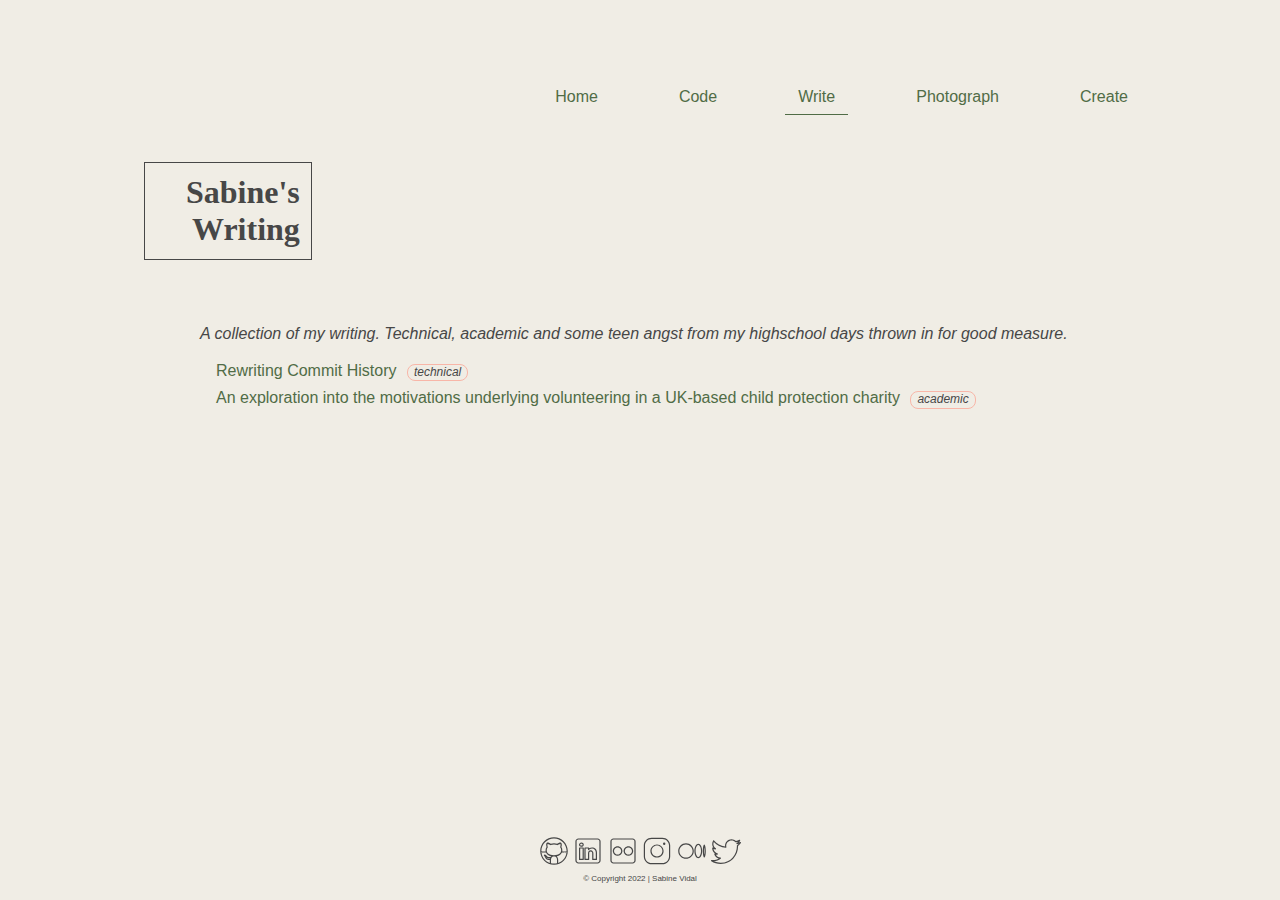
==== write.html @ 40e1d5f0 "Initial Commit" ====
<!DOCTYPE html>
<html lang="en">
<meta charset="UTF-8">
<title>Sabine Vidal</title>
<meta name="viewport" content="width=device-width,initial-scale=1">
<link href="main.css" rel="stylesheet">

<body>
  <div class="container" id="write-page">
    <div class="header">
      <div class="name" style="max-width:150px;">
        <h1>Sabine's Writing</h1>
      </div>
      <nav class="nav" role="navigation">
        <ul>
          <li><a href="index.html">Home</a></li>
          <li><a href="code.html">Code</a></li>
          <li><a href="write.html" class="active">Write</a></li>
          <li><a href="index.html#photograph">Photograph</a></li>
          <li><a href="index.html#create">Create</a></li>
        </ul>
      </nav>
    </div>
    <div class="content">
      <p><i>A collection of my writing. Technical, academic and some teen angst from my highschool days thrown in for good measure.</i></p>
      <ul class="write-list">
        <li><a href="https://sabine.hashnode.dev/rewriting-commit-history" target="_blank">Rewriting Commit History</a> <span class="tag">technical</span></li>
        <li><a href="./write/volunteer-motivations.html" target="_blank">An exploration into the motivations underlying volunteering in a
          UK-based child protection charity</a> <span class="tag">academic</span></li>
      </ul>

    </div>
    <footer>
      <div class="social">
          <a href="github">
            <svg xmlns="http://www.w3.org/2000/svg" x="0px" y="0px"
              width="30" height="30"
              viewBox="0 0 50 50"><path d="M 25 2 C 12.311335 2 2 12.311335 2 25 C 2 37.688665 12.311335 48 25 48 C 37.688665 48 48 37.688665 48 25 C 48 12.311335 37.688665 2 25 2 z M 25 4 C 36.607335 4 46 13.392665 46 25 C 46 25.071371 45.994849 25.141688 45.994141 25.212891 C 45.354527 25.153853 44.615508 25.097776 43.675781 25.064453 C 42.347063 25.017336 40.672259 25.030987 38.773438 25.125 C 38.843852 24.634651 38.893205 24.137377 38.894531 23.626953 C 38.991361 21.754332 38.362521 20.002464 37.339844 18.455078 C 37.586913 17.601352 37.876747 16.515218 37.949219 15.283203 C 38.031819 13.878925 37.910599 12.321765 36.783203 11.269531 L 36.494141 11 L 36.099609 11 C 33.416539 11 31.580023 12.12321 30.457031 13.013672 C 28.835529 12.386022 27.01222 12 25 12 C 22.976367 12 21.135525 12.391416 19.447266 13.017578 C 18.324911 12.126691 16.486785 11 13.800781 11 L 13.408203 11 L 13.119141 11.267578 C 12.020956 12.287321 11.919778 13.801759 11.988281 15.199219 C 12.048691 16.431506 12.321732 17.552142 12.564453 18.447266 C 11.524489 20.02486 10.900391 21.822018 10.900391 23.599609 C 10.900391 24.111237 10.947969 24.610071 11.017578 25.101562 C 9.2118173 25.017808 7.6020996 25.001668 6.3242188 25.046875 C 5.3845143 25.080118 4.6454422 25.135713 4.0058594 25.195312 C 4.0052628 25.129972 4 25.065482 4 25 C 4 13.392665 13.392665 4 25 4 z M 14.396484 13.130859 C 16.414067 13.322043 17.931995 14.222972 18.634766 14.847656 L 19.103516 15.261719 L 19.681641 15.025391 C 21.263092 14.374205 23.026984 14 25 14 C 26.973016 14 28.737393 14.376076 30.199219 15.015625 L 30.785156 15.273438 L 31.263672 14.847656 C 31.966683 14.222758 33.487184 13.321554 35.505859 13.130859 C 35.774256 13.575841 36.007486 14.208668 35.951172 15.166016 C 35.883772 16.311737 35.577304 17.559658 35.345703 18.300781 L 35.195312 18.783203 L 35.494141 19.191406 C 36.483616 20.540691 36.988121 22.000937 36.902344 23.544922 L 36.900391 23.572266 L 36.900391 23.599609 C 36.900391 26.095064 36.00178 28.092339 34.087891 29.572266 C 32.174048 31.052199 29.152663 32 24.900391 32 C 20.648118 32 17.624827 31.052192 15.710938 29.572266 C 13.797047 28.092339 12.900391 26.095064 12.900391 23.599609 C 12.900391 22.134903 13.429308 20.523599 14.40625 19.191406 L 14.699219 18.792969 L 14.558594 18.318359 C 14.326866 17.530484 14.042825 16.254103 13.986328 15.101562 C 13.939338 14.14294 14.166221 13.537027 14.396484 13.130859 z M 8.8847656 26.021484 C 9.5914575 26.03051 10.40146 26.068656 11.212891 26.109375 C 11.290419 26.421172 11.378822 26.727898 11.486328 27.027344 C 8.178972 27.097092 5.7047309 27.429674 4.1796875 27.714844 C 4.1152068 27.214494 4.0638483 26.710021 4.0351562 26.199219 C 5.1622058 26.092262 6.7509972 25.994233 8.8847656 26.021484 z M 41.115234 26.037109 C 43.247527 26.010033 44.835728 26.108156 45.962891 26.214844 C 45.934234 26.718328 45.883749 27.215664 45.820312 27.708984 C 44.24077 27.41921 41.699674 27.086688 38.306641 27.033203 C 38.411945 26.739677 38.499627 26.438219 38.576172 26.132812 C 39.471291 26.084833 40.344564 26.046896 41.115234 26.037109 z M 11.912109 28.019531 C 12.508849 29.215327 13.361516 30.283019 14.488281 31.154297 C 16.028825 32.345531 18.031623 33.177838 20.476562 33.623047 C 20.156699 33.951698 19.86578 34.312595 19.607422 34.693359 L 19.546875 34.640625 C 19.552375 34.634325 19.04975 34.885878 18.298828 34.953125 C 17.547906 35.020374 16.621615 35 15.800781 35 C 14.575781 35 14.03621 34.42121 13.173828 33.367188 C 12.696283 32.72356 12.114101 32.202331 11.548828 31.806641 C 10.970021 31.401475 10.476259 31.115509 9.8652344 31.013672 L 9.7832031 31 L 9.6992188 31 C 9.2325521 31 8.7809835 31.03379 8.359375 31.515625 C 8.1485707 31.756544 8.003277 32.202561 8.0976562 32.580078 C 8.1920352 32.957595 8.4308563 33.189581 8.6445312 33.332031 C 10.011254 34.24318 10.252795 36.046511 11.109375 37.650391 C 11.909298 39.244315 13.635662 40 15.400391 40 L 18 40 L 18 44.802734 C 10.967811 42.320535 5.6646795 36.204613 4.3320312 28.703125 C 5.8629338 28.414776 8.4265387 28.068108 11.912109 28.019531 z M 37.882812 28.027344 C 41.445538 28.05784 44.08105 28.404061 45.669922 28.697266 C 44.339047 36.201504 39.034072 42.31987 32 44.802734 L 32 39.599609 C 32 38.015041 31.479642 36.267712 30.574219 34.810547 C 30.299322 34.368135 29.975945 33.949736 29.615234 33.574219 C 31.930453 33.11684 33.832364 32.298821 35.3125 31.154297 C 36.436824 30.284907 37.287588 29.220424 37.882812 28.027344 z M 23.699219 34.099609 L 26.5 34.099609 C 27.312821 34.099609 28.180423 34.7474 28.875 35.865234 C 29.569577 36.983069 30 38.484177 30 39.599609 L 30 45.398438 C 28.397408 45.789234 26.72379 46 25 46 C 23.27621 46 21.602592 45.789234 20 45.398438 L 20 39.599609 C 20 38.508869 20.467828 37.011307 21.208984 35.888672 C 21.950141 34.766037 22.886398 34.099609 23.699219 34.099609 z M 12.308594 35.28125 C 13.174368 36.179258 14.222525 37 15.800781 37 C 16.579948 37 17.552484 37.028073 18.476562 36.945312 C 18.479848 36.945018 18.483042 36.943654 18.486328 36.943359 C 18.36458 37.293361 18.273744 37.645529 18.197266 38 L 15.400391 38 C 14.167057 38 13.29577 37.55443 12.894531 36.751953 L 12.886719 36.738281 L 12.880859 36.726562 C 12.716457 36.421191 12.500645 35.81059 12.308594 35.28125 z"></path></svg>
          </a>
          <a href="linkedin">
            <svg xmlns="http://www.w3.org/2000/svg" x="0px" y="0px"
              width="30" height="30"
              viewBox="0 0 50 50"><path d="M 9 4 C 6.2504839 4 4 6.2504839 4 9 L 4 41 C 4 43.749516 6.2504839 46 9 46 L 41 46 C 43.749516 46 46 43.749516 46 41 L 46 9 C 46 6.2504839 43.749516 4 41 4 L 9 4 z M 9 6 L 41 6 C 42.668484 6 44 7.3315161 44 9 L 44 41 C 44 42.668484 42.668484 44 41 44 L 9 44 C 7.3315161 44 6 42.668484 6 41 L 6 9 C 6 7.3315161 7.3315161 6 9 6 z M 14 11.011719 C 12.904779 11.011719 11.919219 11.339079 11.189453 11.953125 C 10.459687 12.567171 10.011719 13.484511 10.011719 14.466797 C 10.011719 16.333977 11.631285 17.789609 13.691406 17.933594 A 0.98809878 0.98809878 0 0 0 13.695312 17.935547 A 0.98809878 0.98809878 0 0 0 14 17.988281 C 16.27301 17.988281 17.988281 16.396083 17.988281 14.466797 A 0.98809878 0.98809878 0 0 0 17.986328 14.414062 C 17.884577 12.513831 16.190443 11.011719 14 11.011719 z M 14 12.988281 C 15.392231 12.988281 15.94197 13.610038 16.001953 14.492188 C 15.989803 15.348434 15.460091 16.011719 14 16.011719 C 12.614594 16.011719 11.988281 15.302225 11.988281 14.466797 C 11.988281 14.049083 12.140703 13.734298 12.460938 13.464844 C 12.78117 13.19539 13.295221 12.988281 14 12.988281 z M 11 19 A 1.0001 1.0001 0 0 0 10 20 L 10 39 A 1.0001 1.0001 0 0 0 11 40 L 17 40 A 1.0001 1.0001 0 0 0 18 39 L 18 33.134766 L 18 20 A 1.0001 1.0001 0 0 0 17 19 L 11 19 z M 20 19 A 1.0001 1.0001 0 0 0 19 20 L 19 39 A 1.0001 1.0001 0 0 0 20 40 L 26 40 A 1.0001 1.0001 0 0 0 27 39 L 27 29 C 27 28.170333 27.226394 27.345035 27.625 26.804688 C 28.023606 26.264339 28.526466 25.940057 29.482422 25.957031 C 30.468166 25.973981 30.989999 26.311669 31.384766 26.841797 C 31.779532 27.371924 32 28.166667 32 29 L 32 39 A 1.0001 1.0001 0 0 0 33 40 L 39 40 A 1.0001 1.0001 0 0 0 40 39 L 40 28.261719 C 40 25.300181 39.122788 22.95433 37.619141 21.367188 C 36.115493 19.780044 34.024172 19 31.8125 19 C 29.710483 19 28.110853 19.704889 27 20.423828 L 27 20 A 1.0001 1.0001 0 0 0 26 19 L 20 19 z M 12 21 L 16 21 L 16 33.134766 L 16 38 L 12 38 L 12 21 z M 21 21 L 25 21 L 25 22.560547 A 1.0001 1.0001 0 0 0 26.798828 23.162109 C 26.798828 23.162109 28.369194 21 31.8125 21 C 33.565828 21 35.069366 21.582581 36.167969 22.742188 C 37.266572 23.901794 38 25.688257 38 28.261719 L 38 38 L 34 38 L 34 29 C 34 27.833333 33.720468 26.627107 32.990234 25.646484 C 32.260001 24.665862 31.031834 23.983076 29.517578 23.957031 C 27.995534 23.930001 26.747519 24.626988 26.015625 25.619141 C 25.283731 26.611293 25 27.829667 25 29 L 25 38 L 21 38 L 21 21 z"></path></svg>
          </a>
          <a href="flickr">
            <svg xmlns="http://www.w3.org/2000/svg" x="0px" y="0px"
              width="30" height="30"
              viewBox="0 0 50 50"><path d="M 9 4 C 6.2504839 4 4 6.2504839 4 9 L 4 41 C 4 43.749516 6.2504839 46 9 46 L 41 46 C 43.749516 46 46 43.749516 46 41 L 46 9 C 46 6.2504839 43.749516 4 41 4 L 9 4 z M 9 6 L 41 6 C 42.668484 6 44 7.3315161 44 9 L 44 41 C 44 42.668484 42.668484 44 41 44 L 9 44 C 7.3315161 44 6 42.668484 6 41 L 6 9 C 6 7.3315161 7.3315161 6 9 6 z M 16 17 C 11.593567 17 8 20.593567 8 25 C 8 29.406433 11.593567 33 16 33 C 20.406433 33 24 29.406433 24 25 C 24 20.593567 20.406433 17 16 17 z M 34 17 C 29.593567 17 26 20.593567 26 25 C 26 29.406433 29.593567 33 34 33 C 38.406433 33 42 29.406433 42 25 C 42 20.593567 38.406433 17 34 17 z M 16 19 C 19.325553 19 22 21.674447 22 25 C 22 28.325553 19.325553 31 16 31 C 12.674447 31 10 28.325553 10 25 C 10 21.674447 12.674447 19 16 19 z M 34 19 C 37.325553 19 40 21.674447 40 25 C 40 28.325553 37.325553 31 34 31 C 30.674447 31 28 28.325553 28 25 C 28 21.674447 30.674447 19 34 19 z"></path></svg>
          </a>
          <a href="instagram">
            <svg xmlns="http://www.w3.org/2000/svg" x="0px" y="0px"
              width="30" height="30"
              viewBox="0 0 50 50"><path d="M 16 3 C 8.8324839 3 3 8.8324839 3 16 L 3 34 C 3 41.167516 8.8324839 47 16 47 L 34 47 C 41.167516 47 47 41.167516 47 34 L 47 16 C 47 8.8324839 41.167516 3 34 3 L 16 3 z M 16 5 L 34 5 C 40.086484 5 45 9.9135161 45 16 L 45 34 C 45 40.086484 40.086484 45 34 45 L 16 45 C 9.9135161 45 5 40.086484 5 34 L 5 16 C 5 9.9135161 9.9135161 5 16 5 z M 37 11 A 2 2 0 0 0 35 13 A 2 2 0 0 0 37 15 A 2 2 0 0 0 39 13 A 2 2 0 0 0 37 11 z M 25 14 C 18.936712 14 14 18.936712 14 25 C 14 31.063288 18.936712 36 25 36 C 31.063288 36 36 31.063288 36 25 C 36 18.936712 31.063288 14 25 14 z M 25 16 C 29.982407 16 34 20.017593 34 25 C 34 29.982407 29.982407 34 25 34 C 20.017593 34 16 29.982407 16 25 C 16 20.017593 20.017593 16 25 16 z"></path></svg>
          </a>
          <a href="medium">
            <svg xmlns="http://www.w3.org/2000/svg" x="0px" y="0px"
              width="30" height="30"
              viewBox="0 0 50 50"><path d="M15 14c6.065 0 11 4.935 11 11s-4.935 11-11 11S4 31.065 4 25 8.935 14 15 14M15 12C7.82 12 2 17.82 2 25s5.82 13 13 13 13-5.82 13-13S22.18 12 15 12L15 12zM35.5 15c2.124 0 4.5 4.277 4.5 10s-2.376 10-4.5 10S31 30.723 31 25 33.376 15 35.5 15M35.5 13c-3.59 0-6.5 5.373-6.5 12s2.91 12 6.5 12S42 31.627 42 25 39.09 13 35.5 13L35.5 13zM46.377 15.667h.005H46.377M45.5 18.577C45.78 20.158 46 22.327 46 25s-.22 4.842-.5 6.423C45.22 29.842 45 27.673 45 25S45.22 20.158 45.5 18.577M45.5 14c-1.381 0-2.5 4.925-2.5 11s1.119 11 2.5 11S48 31.075 48 25 46.881 14 45.5 14L45.5 14z"></path></svg>
          </a>
          <a href="twitter">
            <svg xmlns="http://www.w3.org/2000/svg" x="0px" y="0px"
              width="30" height="30"
              viewBox="0 0 50 50"><path d="M 34.21875 5.46875 C 28.238281 5.46875 23.375 10.332031 23.375 16.3125 C 23.375 16.671875 23.464844 17.023438 23.5 17.375 C 16.105469 16.667969 9.566406 13.105469 5.125 7.65625 C 4.917969 7.394531 4.597656 7.253906 4.261719 7.277344 C 3.929688 7.300781 3.632813 7.492188 3.46875 7.78125 C 2.535156 9.386719 2 11.234375 2 13.21875 C 2 15.621094 2.859375 17.820313 4.1875 19.625 C 3.929688 19.511719 3.648438 19.449219 3.40625 19.3125 C 3.097656 19.148438 2.726563 19.15625 2.425781 19.335938 C 2.125 19.515625 1.941406 19.839844 1.9375 20.1875 L 1.9375 20.3125 C 1.9375 23.996094 3.84375 27.195313 6.65625 29.15625 C 6.625 29.152344 6.59375 29.164063 6.5625 29.15625 C 6.21875 29.097656 5.871094 29.21875 5.640625 29.480469 C 5.410156 29.742188 5.335938 30.105469 5.4375 30.4375 C 6.554688 33.910156 9.40625 36.5625 12.9375 37.53125 C 10.125 39.203125 6.863281 40.1875 3.34375 40.1875 C 2.582031 40.1875 1.851563 40.148438 1.125 40.0625 C 0.65625 40 0.207031 40.273438 0.0507813 40.71875 C -0.109375 41.164063 0.0664063 41.660156 0.46875 41.90625 C 4.980469 44.800781 10.335938 46.5 16.09375 46.5 C 25.425781 46.5 32.746094 42.601563 37.65625 37.03125 C 42.566406 31.460938 45.125 24.226563 45.125 17.46875 C 45.125 17.183594 45.101563 16.90625 45.09375 16.625 C 46.925781 15.222656 48.5625 13.578125 49.84375 11.65625 C 50.097656 11.285156 50.070313 10.789063 49.777344 10.445313 C 49.488281 10.101563 49 9.996094 48.59375 10.1875 C 48.078125 10.417969 47.476563 10.441406 46.9375 10.625 C 47.648438 9.675781 48.257813 8.652344 48.625 7.5 C 48.75 7.105469 48.613281 6.671875 48.289063 6.414063 C 47.964844 6.160156 47.511719 6.128906 47.15625 6.34375 C 45.449219 7.355469 43.558594 8.066406 41.5625 8.5 C 39.625 6.6875 37.074219 5.46875 34.21875 5.46875 Z M 34.21875 7.46875 C 36.769531 7.46875 39.074219 8.558594 40.6875 10.28125 C 40.929688 10.53125 41.285156 10.636719 41.625 10.5625 C 42.929688 10.304688 44.167969 9.925781 45.375 9.4375 C 44.679688 10.375 43.820313 11.175781 42.8125 11.78125 C 42.355469 12.003906 42.140625 12.53125 42.308594 13.011719 C 42.472656 13.488281 42.972656 13.765625 43.46875 13.65625 C 44.46875 13.535156 45.359375 13.128906 46.3125 12.875 C 45.457031 13.800781 44.519531 14.636719 43.5 15.375 C 43.222656 15.578125 43.070313 15.90625 43.09375 16.25 C 43.109375 16.65625 43.125 17.058594 43.125 17.46875 C 43.125 23.71875 40.726563 30.503906 36.15625 35.6875 C 31.585938 40.871094 24.875 44.5 16.09375 44.5 C 12.105469 44.5 8.339844 43.617188 4.9375 42.0625 C 9.15625 41.738281 13.046875 40.246094 16.1875 37.78125 C 16.515625 37.519531 16.644531 37.082031 16.511719 36.683594 C 16.378906 36.285156 16.011719 36.011719 15.59375 36 C 12.296875 35.941406 9.535156 34.023438 8.0625 31.3125 C 8.117188 31.3125 8.164063 31.3125 8.21875 31.3125 C 9.207031 31.3125 10.183594 31.1875 11.09375 30.9375 C 11.53125 30.808594 11.832031 30.402344 11.816406 29.945313 C 11.800781 29.488281 11.476563 29.097656 11.03125 29 C 7.472656 28.28125 4.804688 25.382813 4.1875 21.78125 C 5.195313 22.128906 6.226563 22.402344 7.34375 22.4375 C 7.800781 22.464844 8.214844 22.179688 8.355469 21.746094 C 8.496094 21.3125 8.324219 20.835938 7.9375 20.59375 C 5.5625 19.003906 4 16.296875 4 13.21875 C 4 12.078125 4.296875 11.03125 4.6875 10.03125 C 9.6875 15.519531 16.6875 19.164063 24.59375 19.5625 C 24.90625 19.578125 25.210938 19.449219 25.414063 19.210938 C 25.617188 18.96875 25.695313 18.648438 25.625 18.34375 C 25.472656 17.695313 25.375 17.007813 25.375 16.3125 C 25.375 11.414063 29.320313 7.46875 34.21875 7.46875 Z"></path></svg>
          </a>
      </div>
      <div class="footer-copyright">© Copyright 2022 | Sabine Vidal</div>
    </footer>
  </div>
</body>
</html>
---- main.css ----
:root {
    --pale: #F0EDE5;
    --pale-2: #E2DBCB;
    --pink: #DB8480;
    --green: #506C46;
    --dark: #474747;
    --pink-light: #F8B6A8;
    --blue-light: #AFCBD5;
    --green-light: #9BB690;
}
/* light-dark themes */
@media (prefers-color-scheme: light) {
    /* Light theme styles go here */
    :root {
        --link-colour: var(--green);
        --background-colour: var(--pale);
        --text-colour: var(--dark);
        --extras-colour: var(--pink-light);
    }
    p a {
        background: transparent;
        background-image: linear-gradient(
            to right,
            rgba(248, 182, 168, 0.09),
            rgba(248, 182, 168, 0.5) 4%,
            rgba(248, 182, 168, 0.2)
        );
    }
}

@media (prefers-color-scheme: dark) {
    /* Dark theme styles go here */
    :root {
        --link-colour: var(--blue-light);
        --background-colour: var(--dark);
        --text-colour: var(--pale-2);
        --extras-colour: var(--pale-2);
    }
    p a {

        background: transparent;
        background-image: linear-gradient(
            to right,
            rgba(155, 182, 144, 0.06),
            rgba(155, 182, 144, 0.35) 4%,
            rgba(155, 182, 144, 0.2)
        );
    }
}

/* Defaults */
html {
    height: -webkit-fill-available;
}

body {
    font-family: "HelveticaNeue-Light", "Helvetica Neue Light", "Helvetica Neue", Helvetica, Arial, "Lucida Grande", sans-serif;
    margin: 0;
    background-color: var(--background-colour);
    color: var(--text-colour);
    position: relative;
    min-height: 100vh;
    /* mobile viewport bug fix */
    min-height: -webkit-fill-available;
}

h1,
h2,
h3,
h4,
h5,
h6 {
    font-family: Georgia, Times, Times New Roman, serif;
}

h1 a {
    color: var(--text-colour);
}

h2 {
    font-size: 1.5em;
    font-weight: 300;
    margin-bottom: 0.5em;
    font-style: italic;
}

h3 {
    font-size: 1.2em;
    font-weight: 300;
    font-style: italic;
}

a {
    text-decoration: none;
    color: var(--link-colour);
}

a.active {
    border-bottom: var(--link-colour) solid 1px;
    padding-bottom: 0.5em;
}

div.box {
    margin: 1.8em 0;
}

p {
    text-align: justify;
    line-height: 1.3em;
}

p a {
    margin: 0 -0.4em;
    padding: 0.1em 0.4em;
    border-radius: 0.8em 0.3em;
    -webkit-box-decoration-break: clone;
    box-decoration-break: clone;
}

nav {
    grid-area: nav;
}

nav ul {
    list-style: none;
    display: flex;
    justify-content: space-between;
    align-items: center;
    margin: 0 auto 1em;
    padding: 0;
}

nav a {
    display: inline-block;
    position: relative;
    z-index: 1;
    padding: 0.8em;
    margin: -0.8em;
}

u {
    text-decoration-color: var(--extras-colour);
    text-decoration-style: wavy;
}

.container {
    /* ;
    min-height: 100vh; */
    padding: 2em 1.5em 0;
}

.header {
    display: grid;
    grid-template-columns: 1fr 1fr;
    grid-template-rows: 3;
    grid-gap: 1em;
    grid-template-areas:
        "nav nav"
        "name ."
        "about about";
    margin-bottom: 2em;
}

.header.page {
    margin-bottom: 0.5em;
}

.name {
    grid-area: name;
    border: 1px var(--text-colour) solid;
    padding: 0.5em;
    display: inline-block;
    text-align: right;
    margin: 0;
    justify-self: end;
    max-width: 140px;
}

.name h1 {
    display: inline-block;
    margin: 0;
    padding: 0.1em;
}

.content {
    padding-bottom: 6em;
}

#main-page .about {
    grid-area: about;
    width: 65%;
    justify-self: end;
    margin-right: 2em;
}

#main-page .header picture {
    grid-area: picture;
    display: none;
}

#code {
    grid-area: code;
}

#write {
    grid-area: write;
}

#photograph {
    grid-area: photo;
}

#create {
    grid-area: create;
}

#background {
    grid-area: background;
}

#low-tech {
    grid-area: low-tech;
}

ul.write-list  {
    /* margin-bottom: 0.5em; */
    list-style: none;
    padding: 0 0.5em;
}

.write-list li {
    margin-bottom: 0.5em;
    list-style: none;
    padding-left: 0.5em;
    line-height: 1.2em;
}

.write-list li span.tag {
    border-radius: 8px;
    font-weight: 400;
    font-style: italic;
    font-size: 0.75em;
    padding: 0em 0.5em 0.1em 0.5em;
    margin-left: 0.5em;
    line-height: 16px;
    border: 1px var(--extras-colour) solid;
    color: var(--text-colour);
}

#photograph .photo-content{
    display: grid;
    grid-template-columns: 1fr;
    grid-template-rows: 3;
    row-gap: 1em;
    grid-template-areas:
        "photo-text"
        "photo-first"
        "photo-second";
}

#photograph .photo-content p {
    grid-area: photo-text;
    margin-top: 8px;
}

#photograph picture img {
    width: 100%;
    height: auto;
    max-width: 600px;
    border: var(--pale-2) solid 0.01px;
}

#photograph picture.photo-first {
    grid-area: photo-first;
}

#photograph picture.photo-second {
    grid-area: photo-second;
}

#create .create-content{
    display: grid;
    grid-template-columns: 1fr;
    grid-template-rows: 3;
    row-gap: 1em;
    align-items: center;
    grid-template-areas:
        "create-text"
        "create-first"
        "create-second";
}

#create .create-content p {
    grid-area: create-text;
    margin-top: 8px;
}

#create picture img {
    width: 100%;
    height: auto;
    max-width: 600px;
}

#create .create-content svg {
    fill: var(--text-colour);
}

#create picture.svg {
    padding: 1.5em 3em;
}

#create picture svg {
    width: 100%;
    height: auto;
    max-width: 600px;
}

#create picture.create-first {
    grid-area: create-first;
}

#create picture.create-second {
    grid-area: create-second;
}

#background table td {
    padding: 0 0.5em 0.5em 0;
    font-size: 0.85em;
}
#background table td.date,
#background table td.place {
    text-align: center;
}

/* Writing Post Page*/
.writing-post {
    padding: 1em;
}

.writing-intro {
    font-size: 0.9em;
}

.writing-post p {
    margin-top: 0.2em;
    text-align: justify;
}

.writing-post p.themes {
    font-size: 0.95em;
    font-style: italic;
}

.writing-post h5.underline {
    font-family: "HelveticaNeue-Light", "Helvetica Neue Light", "Helvetica Neue", Helvetica, Arial, "Lucida Grande", sans-serif;
    font-size: 1em;
    text-decoration: underline;
}

.writing-post blockquote p {
    font-style: italic;
    font-weight: 200;
    margin-bottom: 0.5em;
}

.writing-post blockquote span {
    font-size: 0.9em;
    padding-left: 1em;
}

/* Code page */

.code-page h3 {
    margin: 0 2em;
}

.button-links {
    /* display: grid;
    grid-template-columns: 1fr 1fr;*/
    gap: 1em; 

    display:flex;
    flex-wrap: wrap;
    justify-content: space-around;
    align-content:center;
}

.button-links a {
    font-size: 0.8em;
    text-align: center;
    /* border-radius: 0.75em; */
    background: transparent;
    display: block;
    box-sizing: border-box;
    border: 1px solid var(--text-colour);
    padding: 0.5em;

    width: 45%;
    margin: auto;
}

.code-page .button-links a:hover {
    background: var(--link-colour);
    color: var(--background-colour);
    border: 1px solid var(--link-colour);
}

/* Low-tech  */

#low-tech ul {
    list-style: "* ";
}

footer {
    position: absolute;
    bottom: 0;
    left: 0;
    width: 100%;
    height: 4em;
}

footer .social {
    text-align: center;
    fill: var(--text-colour);
}

.footer-copyright {
    font-size: 0.5em;
    text-align: center;
    padding-top: 0.5em;
}

@media only screen and (min-width: 600px) {
    /* Small devices (portrait tablets and large phones, 600px and up) */

}

@media only screen and (min-width: 767px) {
    /* Medium devices (landscape tablets, 768px and up) */
    body {
        padding: 3em 5em 1em;
    }
    .header {
        display: grid;
        grid-template-columns: 1fr 1fr;
        grid-template-rows: auto;
        grid-gap: 1em;
        grid-template-areas:
            "nav nav"
            "name picture"
            "about picture";
        margin-bottom: 2em;
    }

    #main-page nav {
        grid-area: nav;
    }

    #main-page .name {
        border: none;
        font-size: 2em;
        max-width: 8em;
        text-align: right;
        padding: 0;
        grid-area: name;
    }

    #main-page .header picture {
        display: block;
        grid-area: picture;
    }

    #main-page .header picture img {
        max-width: 300px;
    }

    #main-page .about {
        grid-area: about;
        width: 65%;
        justify-self: end;
        margin-right: 2em;
        font-size: 1.1em;
    }

    #create picture.svg {
        padding: unset;
    }

    #photograph picture.photo-first {
        justify-self: start;
    }

    #photograph picture.photo-second {
        justify-self: end;
    }

    #create picture.create-first {
        justify-self: start;
    }

    #create picture.create-second {
        justify-self: end;
    }

    .button-links {
        margin: 1.5em 4em 1em;
    }

    footer {
        margin-top: 4em;
    }
}

@media only screen and (min-width: 992px) {
/* Large devices (laptops/desktops, 992px and up) */
    body {
        /* padding: 3em 10em 1em; */
        margin: 0 auto;
        max-width: 65em;
    }

    .content {
        margin: 0 auto;
        margin-bottom: inherit;
        /* padding: 0 5em; */
        max-width: 55em;
    }
    .header {
        display: grid;
        grid-template-columns: 2fr 1fr 2fr;
        grid-template-rows: auto;
        grid-gap: 2em;
        grid-template-areas:
            ". nav nav"
            "name . picture"
            "about about picture";
        margin-bottom: 2em;
    }

    .name {
        max-width: 140px;
        justify-self: auto;
    }

    #main-page .name {
        border: none;
        font-size: 4em;
        max-width: 10em;
        text-align: right;
        padding: 0;
        grid-area: name;
    }

    #main-page picture {
        grid-area: picture;
    }

    #main-page .header picture img {
        max-width: 400px;
    }

    #main-page .about {
        grid-area: about;
        width: 55%;
        justify-self: end;
        margin-right: 2em;
    }

    #main-page .content {
        display: grid;
        grid-template-columns: 1fr 1fr 1fr 1fr;
        grid-template-rows: auto;
        column-gap: 3em;
        row-gap: 2em;
        grid-template-areas:
            "code code write write"
            "photo photo create create"
            "background background low-tech low-tech";
    }

    div.box {
        margin: 0;
    }

    #photograph .photo-content{
        display: grid;
        grid-template-columns: 1fr 1fr;
        grid-template-rows: 2;
        column-gap: 2em;
        grid-template-areas:
            "photo-text photo-text"
            "photo-first photo-second";
    }

    #photograph picture.photo-first {
        justify-self: start;
    }

    #photograph picture.photo-second {
        justify-self: end;
    }

    #create .create-content{
        display: grid;
        grid-template-columns: 1fr 1fr;
        grid-template-rows: 2;
        column-gap: 2em;
        grid-template-areas:
            "create-text create-text"
            "create-first create-second";
    }

    #create picture.create-first {
        justify-self: start;
    }

    #create picture.create-second {
        justify-self: end;
    }

    nav {
        flex: 1;
        padding: 0.5em;
    }

    #low-tech ul {
        padding-left: 0.5em;
    }

    .button-links a {
        width: 23%;
    }

}
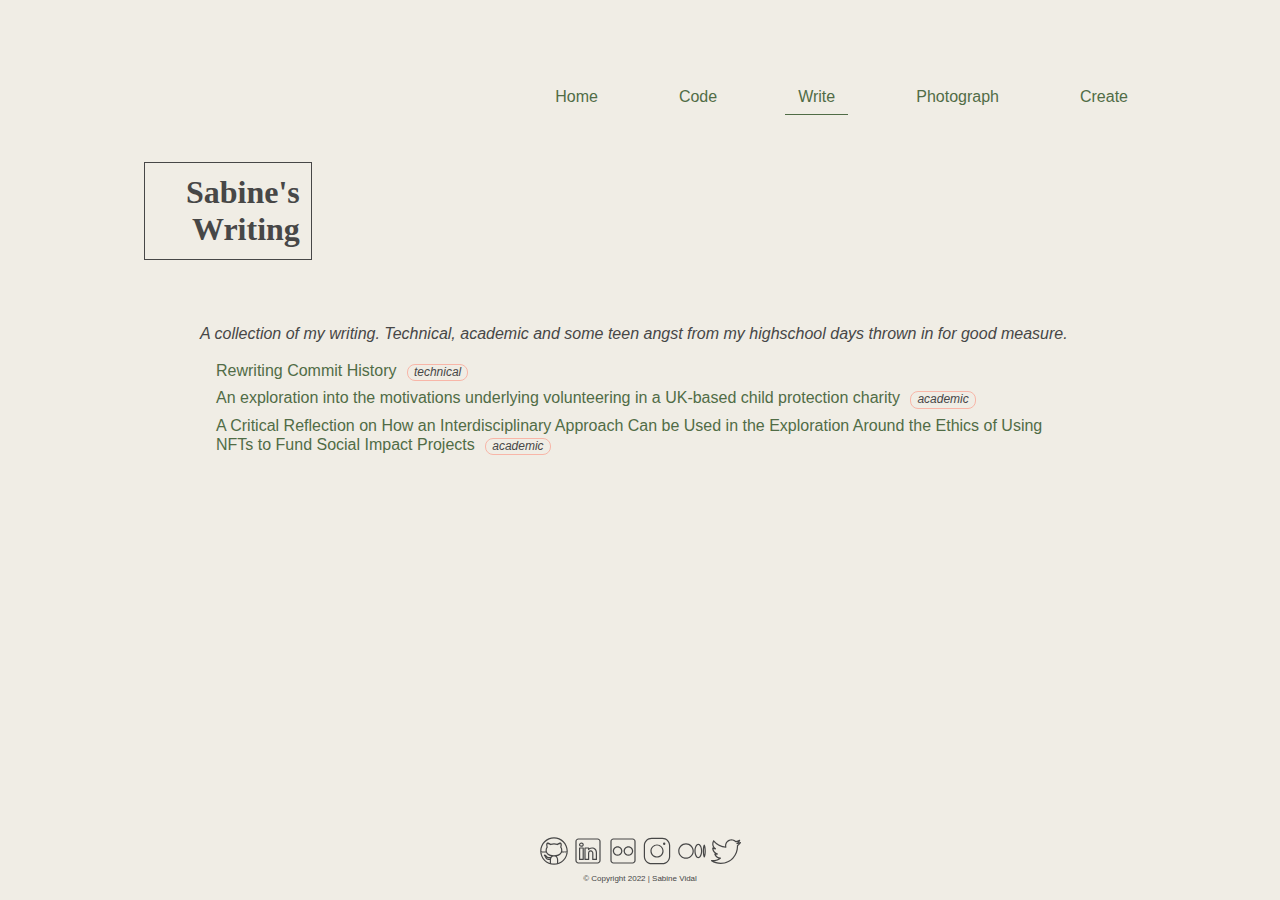
==== commit 9d77ebc8: "Update write.html" ====
--- a/write.html
+++ b/write.html
@@ -27,6 +27,7 @@
         <li><a href="https://sabine.hashnode.dev/rewriting-commit-history" target="_blank">Rewriting Commit History</a> <span class="tag">technical</span></li>
         <li><a href="./write/volunteer-motivations.html" target="_blank">An exploration into the motivations underlying volunteering in a
           UK-based child protection charity</a> <span class="tag">academic</span></li>
+        <li><a href="./write/interdisciplinary_nft_ethics.html" target="_blank">A Critical Reflection on How an Interdisciplinary Approach Can be Used in the Exploration Around the Ethics of Using NFTs to Fund Social Impact Projects</a> <span class="tag">academic</span></li>
       </ul>
 
     </div>
@@ -67,4 +68,4 @@
     </footer>
   </div>
 </body>
-</html>+</html>
